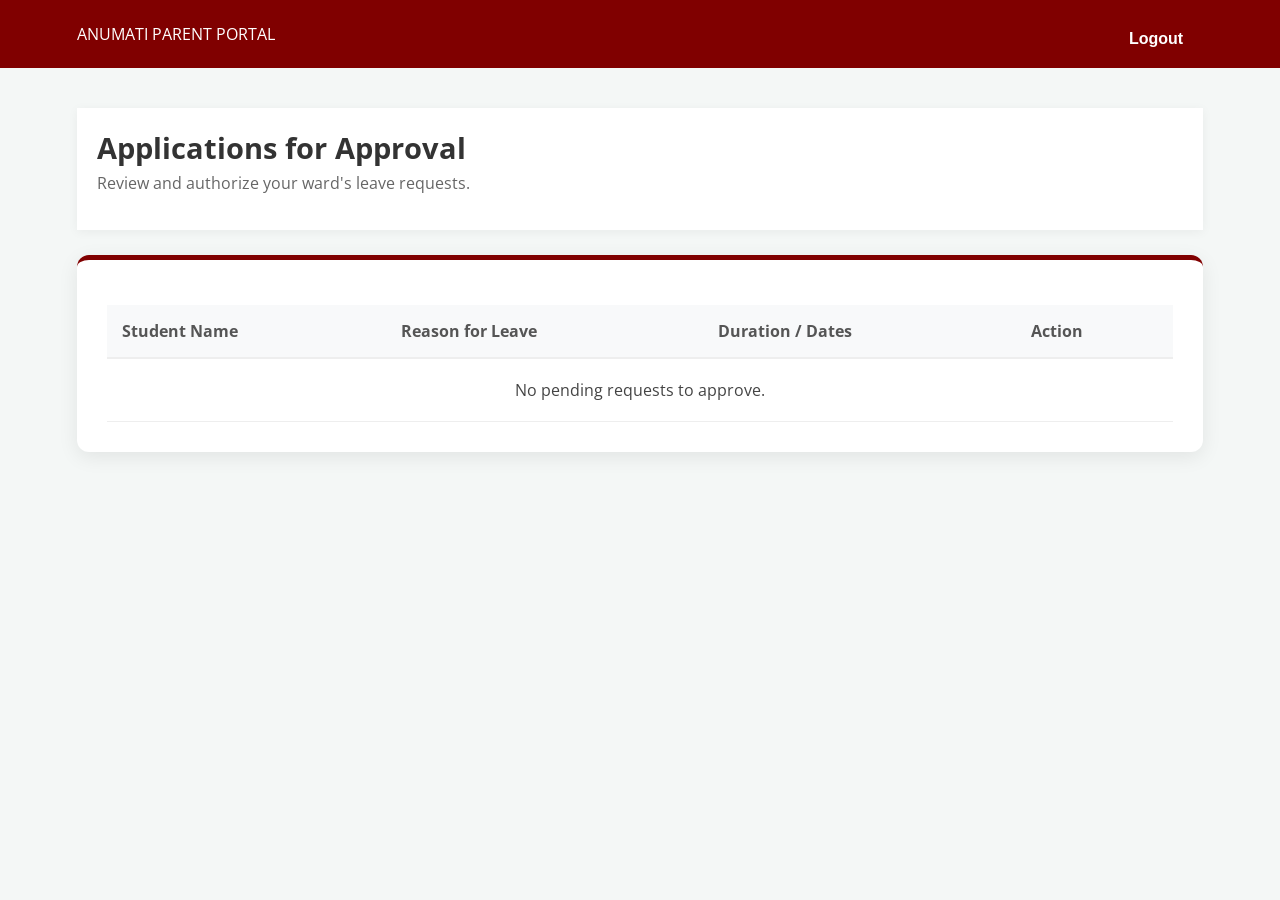
==== parent.html @ 070c0dff "Initial frontend setup" ====
<!DOCTYPE html>
<html lang="en">
<head>
    <meta charset="UTF-8">
    <meta name="viewport" content="width=device-width, initial-scale=1.0">
    <title>Parent Portal | Anumati</title>
    <link rel="stylesheet" href="style.css">
    <link href="https://fonts.googleapis.com/css2?family=Open+Sans:wght@400;600;700&display=swap" rel="stylesheet">
</head>
<body style="background: #f4f7f6; margin: 0;">

    <header class="header">
        <div class="logo-area">
            <span class="brand-name">ANUMATI PARENT PORTAL</span>
        </div>
        <button onclick="logout()" class="btn-nmims-submit" style="width: auto; padding: 8px 20px;">Logout</button>
    </header>

    <div class="dashboard-container">
        <div class="welcome-banner" style="background: #fff; padding: 20px; border-left: 5px solid var(--nmims-red); margin-bottom: 25px; box-shadow: 0 2px 10px rgba(0,0,0,0.05);">
            <h1 style="margin: 0; font-size: 1.8rem; color: #333;">Applications for Approval</h1>
            <p style="color: #666; margin-top: 5px;">Review and authorize your ward's leave requests.</p>
        </div>

        <div class="nmims-table-card">
            <table class="nmims-table">
                <thead>
                    <tr>
                        <th>Student Name</th>
                        <th>Reason for Leave</th>
                        <th>Duration / Dates</th>
                        <th>Action</th>
                    </tr>
                </thead>
                <tbody id="parentList">
                    <tr>
                        <td colspan="4" style="text-align: center; padding: 30px; color: #999;">
                            Loading applications...
                        </td>
                    </tr>
                </tbody>
            </table>
        </div>
    </div>

    <script src="script.js"></script>
</body>
</html>
---- style.css ----
/* --- Global Styles --- */
:root {
    --maroon: #800000;
    --white: #ffffff;
}

body {
    font-family: 'Open Sans', sans-serif;
    margin: 0;
    padding: 0;
    background-color: #fcfcfc;
}

/* --- Header & Navigation --- */
.header {
    background: var(--maroon);
    padding: 12px 6%;
    display: flex;
    justify-content: space-between;
    align-items: center;
    color: white;
}

.top-nav {
    display: flex;
    gap: 20px;
}

.top-nav a {
    color: white;
    text-decoration: none;
    font-weight: 600;
    font-size: 0.9rem;
    display: flex;
    align-items: center;
    gap: 5px;
}

/* --- Hero & Branding Section --- */
.hero-section {
    display: flex;
    justify-content: center;
    align-items: center;
    min-height: 80vh;
}

.interface-container {
    display: flex;
    flex-direction: column;
    align-items: center;
    text-align: center;
}

.college-branding {
    margin-bottom: 35px;
}

.college-logo {
    width: 120px;
    height: auto;
    margin-bottom: 10px;
    display: block;
    margin-left: auto;
    margin-right: auto;
}

.main-title {
    font-size: 3rem;
    color: var(--maroon);
    font-weight: 800;
    margin: 0;
}

/* --- SNJB Buttons --- */
.login-button-group {
    display: flex;
    flex-direction: column;
    gap: 15px;
}

.btn-snjb-style {
    background: white;
    color: #333;
    text-decoration: none;
    width: 320px;
    padding: 16px;
    border: 2px solid var(--maroon);
    border-radius: 12px;
    font-weight: 700;
    display: flex;
    align-items: center;
    justify-content: center;
    box-shadow: 0 6px 0px var(--maroon);
    transition: 0.2s;
}

.btn-snjb-style:hover {
    transform: translateY(3px);
    box-shadow: 0 3px 0px var(--maroon);
}

.btn-snjb-style i {
    margin-right: 12px;
    color: var(--maroon);
}

.footer-text {
    margin-top: 50px;
    color: var(--maroon);
    font-weight: 700;
}

/* --- Content Page Specific Styles --- */

/* Card Styling */
.home-section-card {
    background: #ffffff;
    padding: 40px;
    border-radius: 20px;
    box-shadow: 0 10px 30px rgba(0,0,0,0.1);
    max-width: 800px;
    margin: 40px auto;
    border-top: 5px solid var(--maroon);
}

.home-section-card h2 {
    color: var(--maroon);
    font-size: 2rem;
    margin-bottom: 20px;
    border-bottom: 2px solid #f0f0f0;
    padding-bottom: 10px;
}

/* Table Styling (Contact Page sathi) */
.home-table {
    width: 100%;
    border-collapse: collapse;
    margin-top: 20px;
}

.home-table th {
    background-color: var(--maroon);
    color: white;
    padding: 12px;
    text-align: left;
}

.home-table td {
    padding: 12px;
    border-bottom: 1px solid #eee;
}

.home-table tr:hover {
    background-color: #fff5f5;
}

/* Rules Row (Rules Page sathi) */
.instr-row {
    display: flex;
    align-items: center;
    gap: 15px;
    padding: 15px;
    margin-bottom: 10px;
    background: #f9f9f9;
    border-left: 4px solid var(--maroon);
    border-radius: 5px;
    transition: 0.3s;
}

.instr-row:hover {
    transform: translateX(10px);
    background: #fff0f0;
}

.instr-row span {
    font-size: 1.5rem;
}

/* Navbar Back Button */
.navbar a {
    display: inline-flex;
    align-items: center;
    gap: 8px;
    background: rgba(255,255,255,0.2);
    padding: 8px 15px;
    border-radius: 8px;
    transition: 0.3s;
}

.navbar a:hover {
    background: white;
    color: var(--maroon) !important;
}

/* --- Dashboard & Application Form Layout --- */
.main-wrapper, .dashboard-container {
    padding: 40px 6%;
    max-width: 1200px;
    margin: 0 auto;
}

/* Card Styling (Application Form & Lists) */
.nmims-card, .nmims-table-card {
    background: #ffffff;
    padding: 30px;
    border-radius: 12px;
    box-shadow: 0 5px 20px rgba(0,0,0,0.08);
    border-top: 5px solid var(--maroon);
    margin-bottom: 30px;
}

.nmims-card h2, .nmims-card h3 {
    margin-top: 0;
    color: var(--maroon);
    border-bottom: 1px solid #eee;
    padding-bottom: 15px;
}

/* Form Styling */
.flex-group {
    display: flex;
    gap: 20px;
    margin-bottom: 15px;
    flex-wrap: wrap;
}

.flex-item {
    flex: 1;
    min-width: 200px;
}

label {
    display: block;
    font-weight: 600;
    margin-bottom: 8px;
    color: #444;
    font-size: 0.9rem;
}

.input-field {
    width: 100%;
    padding: 12px;
    border: 1px solid #ddd;
    border-radius: 6px;
    font-size: 1rem;
    box-sizing: border-box;
    transition: 0.3s;
}

.input-field:focus {
    border-color: var(--maroon);
    outline: none;
    box-shadow: 0 0 5px rgba(128, 0, 0, 0.1);
}

/* Dashboard Table Styling */
.nmims-table {
    width: 100%;
    border-collapse: collapse;
    margin-top: 15px;
    background: white;
}

.nmims-table th {
    background: #f8f9fa;
    color: #555;
    font-weight: 700;
    text-align: left;
    padding: 15px;
    border-bottom: 2px solid #eee;
}

.nmims-table td {
    padding: 15px;
    border-bottom: 1px solid #eee;
    color: #444;
}

.nmims-table tr:hover {
    background-color: #fcfcfc;
}

/* Dashboard Buttons */
.btn-nmims-submit {
    background: var(--maroon);
    color: white;
    border: none;
    padding: 12px 25px;
    border-radius: 8px;
    font-weight: 700;
    cursor: pointer;
    width: 100%;
    font-size: 1rem;
    transition: 0.3s;
    margin-top: 10px;
}

.btn-nmims-submit:hover {
    background: #a00000;
    transform: translateY(-2px);
    box-shadow: 0 5px 15px rgba(0,0,0,0.1);
}

/* Responsive adjustments */
@media (max-width: 768px) {
    .flex-group {
        flex-direction: column;
        gap: 10px;
    }
}
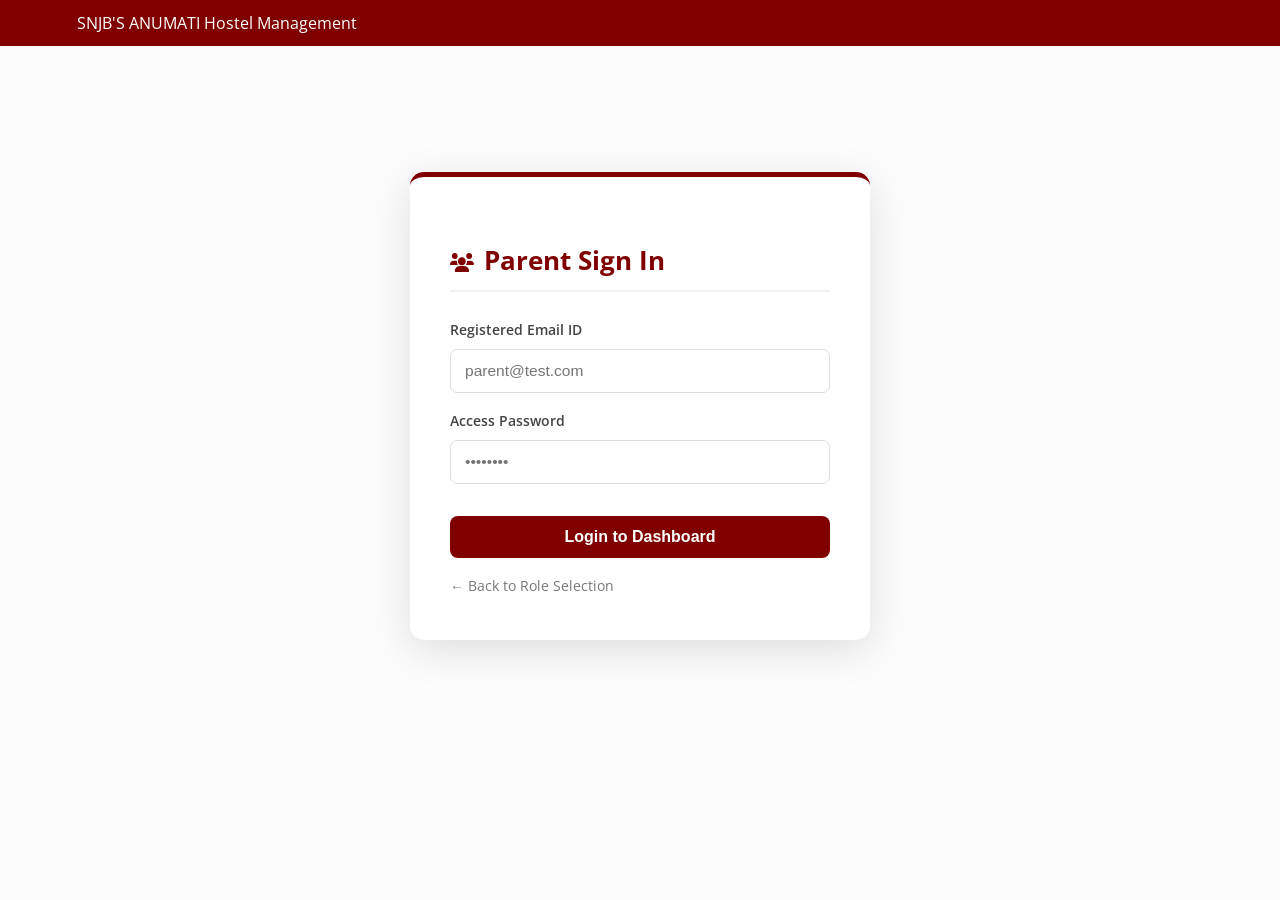
==== commit 5895acf1: "Add the backend" ====
--- a/parent.html
+++ b/parent.html
@@ -1,48 +1,225 @@
 <!DOCTYPE html>
 <html lang="en">
+
 <head>
     <meta charset="UTF-8">
     <meta name="viewport" content="width=device-width, initial-scale=1.0">
     <title>Parent Portal | Anumati</title>
+    <meta name="description" content="Parent dashboard for reviewing and approving student hostel leave requests.">
     <link rel="stylesheet" href="style.css">
+    <link rel="stylesheet" href="https://cdnjs.cloudflare.com/ajax/libs/font-awesome/6.0.0/css/all.min.css">
     <link href="https://fonts.googleapis.com/css2?family=Open+Sans:wght@400;600;700&display=swap" rel="stylesheet">
 </head>
-<body style="background: #f4f7f6; margin: 0;">
+
+<body style="background:#f4f7f6; margin:0;">
 
     <header class="header">
         <div class="logo-area">
-            <span class="brand-name">ANUMATI PARENT PORTAL</span>
-        </div>
-        <button onclick="logout()" class="btn-nmims-submit" style="width: auto; padding: 8px 20px;">Logout</button>
+            <span class="nmims-text">SNJB'S</span>
+            <span class="brand-name">ANUMATI — Parent Portal</span>
+        </div>
+        <div style="display:flex; align-items:center; gap:20px;">
+            <span style="color:#ffdddd; font-size:0.88rem; font-weight:600;">
+                <i class="fas fa-users" style="margin-right:5px;"></i>Parent Dashboard
+            </span>
+            <button onclick="logout('parent')" class="btn-nmims-submit"
+                style="width:auto; padding:8px 20px; margin:0; border:none; background:rgba(255,255,255,0.15);">
+                <i class="fas fa-sign-out-alt"></i> Logout
+            </button>
+        </div>
     </header>
 
     <div class="dashboard-container">
-        <div class="welcome-banner" style="background: #fff; padding: 20px; border-left: 5px solid var(--nmims-red); margin-bottom: 25px; box-shadow: 0 2px 10px rgba(0,0,0,0.05);">
-            <h1 style="margin: 0; font-size: 1.8rem; color: #333;">Applications for Approval</h1>
-            <p style="color: #666; margin-top: 5px;">Review and authorize your ward's leave requests.</p>
-        </div>
-
-        <div class="nmims-table-card">
+
+        <!-- Welcome Banner -->
+        <div class="welcome-banner">
+            <h1><i class="fas fa-check-circle" style="color:var(--maroon); margin-right:10px;"></i>Applications for
+                Approval</h1>
+            <p>Review and authorize your ward's leave requests. The warden will only see requests you have approved.</p>
+        </div>
+
+        <!-- Pending Leave Applications -->
+        <div class="nmims-card">
+            <div
+                style="display:flex; justify-content:space-between; align-items:center; margin-bottom:18px; border-bottom:1px solid #eee; padding-bottom:14px;">
+                <h2 style="margin:0; padding:0; border:none; color:var(--maroon);">
+                    Pending Requests
+                </h2>
+                <button onclick="loadParentLeaves()"
+                    style="background:none; border:1px solid var(--maroon); color:var(--maroon); padding:6px 14px; border-radius:6px; cursor:pointer; font-size:0.82rem; font-weight:700;">
+                    <i class="fas fa-sync-alt"></i> Refresh
+                </button>
+            </div>
             <table class="nmims-table">
                 <thead>
                     <tr>
-                        <th>Student Name</th>
-                        <th>Reason for Leave</th>
-                        <th>Duration / Dates</th>
+                        <th>Student</th>
+                        <th>Roll No</th>
+                        <th>Room</th>
+                        <th>Dates</th>
+                        <th>Reason</th>
                         <th>Action</th>
                     </tr>
                 </thead>
                 <tbody id="parentList">
                     <tr>
-                        <td colspan="4" style="text-align: center; padding: 30px; color: #999;">
-                            Loading applications...
+                        <td colspan="6" class="page-loading">
+                            <div class="big-spinner"></div>
+                            <span>Loading applications...</span>
                         </td>
                     </tr>
                 </tbody>
             </table>
         </div>
+
+        <!-- All Applications (including approved) -->
+        <div class="nmims-card" style="border-top-color:#28a745;">
+            <div
+                style="display:flex; justify-content:space-between; align-items:center; margin-bottom:18px; border-bottom:1px solid #eee; padding-bottom:14px;">
+                <h2 style="margin:0; padding:0; border:none; color:#28a745;">
+                    <i class="fas fa-history" style="margin-right:8px;"></i>All Applications (History)
+                </h2>
+            </div>
+            <table class="nmims-table">
+                <thead>
+                    <tr>
+                        <th>Student</th>
+                        <th>Room</th>
+                        <th>Dates</th>
+                        <th>Reason</th>
+                        <th>Parent Status</th>
+                        <th>Warden Status</th>
+                    </tr>
+                </thead>
+                <tbody id="parentAllList">
+                    <tr>
+                        <td colspan="6" class="page-loading">
+                            <div class="big-spinner"></div>
+                            <span>Loading history...</span>
+                        </td>
+                    </tr>
+                </tbody>
+            </table>
+        </div>
+
     </div>
 
-    <script src="script.js"></script>
+    <script src="api.js"></script>
+    <script>
+        // ── Auth Guard ─────────────────────────────────────────────────────────
+        redirectIfNotLoggedIn('parent');
+
+        // ── Load on page ready ─────────────────────────────────────────────────
+        document.addEventListener('DOMContentLoaded', loadParentLeaves);
+
+        // ── Approve a leave ────────────────────────────────────────────────────
+        async function approveLeave(leaveId, btn) {
+            const originalText = btn.textContent;
+            btn.disabled = true;
+            btn.innerHTML = '<span class="btn-spinner"></span>';
+            try {
+                await apiRequest('PATCH', `/parent/leaves/${leaveId}/approve`, null, getUserId('parent'));
+                showToast('Leave approved successfully! ✅', 'success');
+                loadParentLeaves(); // Refresh both tables
+            } catch (err) {
+                showToast(err.message || 'Failed to approve. Try again.', 'error');
+                btn.disabled = false;
+                btn.textContent = originalText;
+            }
+        }
+
+        // ── Load pending leaves + full history ─────────────────────────────────
+        async function loadParentLeaves() {
+            const pendingTbody = document.getElementById('parentList');
+            const allTbody    = document.getElementById('parentAllList');
+
+            const loadingRow = (cols) =>
+                `<tr><td colspan="${cols}" class="page-loading"><div class="big-spinner"></div><span>Loading...</span></td></tr>`;
+            pendingTbody.innerHTML = loadingRow(6);
+            allTbody.innerHTML    = loadingRow(6);
+
+            // Fire both requests in parallel
+            const [pendingResult, historyResult] = await Promise.allSettled([
+                apiRequest('GET', '/parent/leaves',         null, getUserId('parent')),
+                apiRequest('GET', '/parent/leaves/history', null, getUserId('parent')),
+            ]);
+
+            // ── Pending table ──────────────────────────────────────────────────
+            if (pendingResult.status === 'rejected') {
+                const err = pendingResult.reason;
+                if (err.message.includes('401') || err.message.toLowerCase().includes('unauthorized')) {
+                    logout('parent');
+                    return;
+                }
+                pendingTbody.innerHTML = `<tr><td colspan="6" style="text-align:center;color:#c0392b;padding:20px;">
+                    <i class="fas fa-exclamation-circle"></i> ${pendingResult.reason.message || 'Failed to load.'}
+                    <a href="#" onclick="loadParentLeaves()">Retry</a></td></tr>`;
+            } else {
+                const pendingLeaves = pendingResult.value;
+                if (pendingLeaves.length === 0) {
+                    pendingTbody.innerHTML = `
+                        <tr><td colspan="6">
+                            <div class="empty-state">
+                                <p>No pending requests. All applications from your ward have been reviewed.</p>
+                            </div>
+                        </td></tr>`;
+                } else {
+                    pendingTbody.innerHTML = pendingLeaves.map(l => `
+                        <tr>
+                            <td><strong>${l.stu_name}</strong><br><small style="color:#888;">${l.stu_mobile}</small></td>
+                            <td>${l.roll_no}</td>
+                            <td>${l.room_no}</td>
+                            <td style="white-space:nowrap;">
+                                <i class="fas fa-calendar-alt" style="color:#888;margin-right:4px;"></i>
+                                ${l.departure_date}<br>→ ${l.arrival_date}
+                            </td>
+                            <td>${l.reason}</td>
+                            <td>
+                                <button class="btn-approve" onclick="approveLeave(${l.leave_id}, this)">
+                                    <i class="fas fa-check" style="margin-right:4px;"></i>Approve
+                                </button>
+                            </td>
+                        </tr>`).join('');
+                }
+            }
+
+            // ── History table (all statuses — own student only) ─────────────────
+            if (historyResult.status === 'rejected') {
+                allTbody.innerHTML = `<tr><td colspan="6" style="text-align:center;color:#c0392b;padding:20px;">
+                    <i class="fas fa-exclamation-circle"></i> ${historyResult.reason.message || 'Failed to load history.'}
+                    <a href="#" onclick="loadParentLeaves()">Retry</a></td></tr>`;
+            } else {
+                const allLeaves = historyResult.value;
+                if (allLeaves.length === 0) {
+                    allTbody.innerHTML = `
+                        <tr><td colspan="6">
+                            <div class="empty-state">
+                                <span class="empty-icon">📋</span>
+                                <p>No application history linked to your mobile number yet.</p>
+                            </div>
+                        </td></tr>`;
+                } else {
+                    allTbody.innerHTML = allLeaves.map(l => {
+                        const pBadge = l.parent_status === 'Approved'
+                            ? '<span class="status-badge badge-approved">Approved</span>'
+                            : '<span class="status-badge badge-pending">Pending</span>';
+                        const wBadge = l.warden_status === 'Issued'
+                            ? '<span class="status-badge badge-issued">Issued</span>'
+                            : '<span class="status-badge badge-pending">Pending</span>';
+                        return `
+                            <tr>
+                                <td><strong>${l.stu_name}</strong></td>
+                                <td>${l.room_no}</td>
+                                <td style="white-space:nowrap;">${l.departure_date} → ${l.arrival_date}</td>
+                                <td>${l.reason}</td>
+                                <td>${pBadge}</td>
+                                <td>${wBadge}</td>
+                            </tr>`;
+                    }).join('');
+                }
+            }
+        }
+    </script>
 </body>
+
 </html>
--- a/style.css
+++ b/style.css
@@ -1,310 +1,573 @@
-/* --- Global Styles --- */
-:root {
-    --maroon: #800000;
-    --white: #ffffff;
-}
-
-body {
-    font-family: 'Open Sans', sans-serif;
-    margin: 0;
-    padding: 0;
-    background-color: #fcfcfc;
-}
-
-/* --- Header & Navigation --- */
-.header {
-    background: var(--maroon);
-    padding: 12px 6%;
-    display: flex;
-    justify-content: space-between;
-    align-items: center;
-    color: white;
-}
-
-.top-nav {
-    display: flex;
-    gap: 20px;
-}
-
-.top-nav a {
-    color: white;
-    text-decoration: none;
-    font-weight: 600;
-    font-size: 0.9rem;
-    display: flex;
-    align-items: center;
-    gap: 5px;
-}
-
-/* --- Hero & Branding Section --- */
-.hero-section {
-    display: flex;
-    justify-content: center;
-    align-items: center;
-    min-height: 80vh;
-}
-
-.interface-container {
-    display: flex;
-    flex-direction: column;
-    align-items: center;
-    text-align: center;
-}
-
-.college-branding {
-    margin-bottom: 35px;
-}
-
-.college-logo {
-    width: 120px;
-    height: auto;
-    margin-bottom: 10px;
-    display: block;
-    margin-left: auto;
-    margin-right: auto;
-}
-
-.main-title {
-    font-size: 3rem;
-    color: var(--maroon);
-    font-weight: 800;
-    margin: 0;
-}
-
-/* --- SNJB Buttons --- */
-.login-button-group {
-    display: flex;
-    flex-direction: column;
-    gap: 15px;
-}
-
-.btn-snjb-style {
-    background: white;
-    color: #333;
-    text-decoration: none;
-    width: 320px;
-    padding: 16px;
-    border: 2px solid var(--maroon);
-    border-radius: 12px;
-    font-weight: 700;
-    display: flex;
-    align-items: center;
-    justify-content: center;
-    box-shadow: 0 6px 0px var(--maroon);
-    transition: 0.2s;
-}
-
-.btn-snjb-style:hover {
-    transform: translateY(3px);
-    box-shadow: 0 3px 0px var(--maroon);
-}
-
-.btn-snjb-style i {
-    margin-right: 12px;
-    color: var(--maroon);
-}
-
-.footer-text {
-    margin-top: 50px;
-    color: var(--maroon);
-    font-weight: 700;
-}
-
-/* --- Content Page Specific Styles --- */
-
-/* Card Styling */
-.home-section-card {
-    background: #ffffff;
-    padding: 40px;
-    border-radius: 20px;
-    box-shadow: 0 10px 30px rgba(0,0,0,0.1);
-    max-width: 800px;
-    margin: 40px auto;
-    border-top: 5px solid var(--maroon);
-}
-
-.home-section-card h2 {
-    color: var(--maroon);
-    font-size: 2rem;
-    margin-bottom: 20px;
-    border-bottom: 2px solid #f0f0f0;
-    padding-bottom: 10px;
-}
-
-/* Table Styling (Contact Page sathi) */
-.home-table {
-    width: 100%;
-    border-collapse: collapse;
-    margin-top: 20px;
-}
-
-.home-table th {
-    background-color: var(--maroon);
-    color: white;
-    padding: 12px;
-    text-align: left;
-}
-
-.home-table td {
-    padding: 12px;
-    border-bottom: 1px solid #eee;
-}
-
-.home-table tr:hover {
-    background-color: #fff5f5;
-}
-
-/* Rules Row (Rules Page sathi) */
-.instr-row {
-    display: flex;
-    align-items: center;
-    gap: 15px;
-    padding: 15px;
-    margin-bottom: 10px;
-    background: #f9f9f9;
-    border-left: 4px solid var(--maroon);
-    border-radius: 5px;
-    transition: 0.3s;
-}
-
-.instr-row:hover {
-    transform: translateX(10px);
-    background: #fff0f0;
-}
-
-.instr-row span {
-    font-size: 1.5rem;
-}
-
-/* Navbar Back Button */
-.navbar a {
-    display: inline-flex;
-    align-items: center;
-    gap: 8px;
-    background: rgba(255,255,255,0.2);
-    padding: 8px 15px;
-    border-radius: 8px;
-    transition: 0.3s;
-}
-
-.navbar a:hover {
-    background: white;
-    color: var(--maroon) !important;
-}
-
-/* --- Dashboard & Application Form Layout --- */
-.main-wrapper, .dashboard-container {
-    padding: 40px 6%;
-    max-width: 1200px;
-    margin: 0 auto;
-}
-
-/* Card Styling (Application Form & Lists) */
-.nmims-card, .nmims-table-card {
-    background: #ffffff;
-    padding: 30px;
-    border-radius: 12px;
-    box-shadow: 0 5px 20px rgba(0,0,0,0.08);
-    border-top: 5px solid var(--maroon);
-    margin-bottom: 30px;
-}
-
-.nmims-card h2, .nmims-card h3 {
-    margin-top: 0;
-    color: var(--maroon);
-    border-bottom: 1px solid #eee;
-    padding-bottom: 15px;
-}
-
-/* Form Styling */
-.flex-group {
-    display: flex;
-    gap: 20px;
-    margin-bottom: 15px;
-    flex-wrap: wrap;
-}
-
-.flex-item {
-    flex: 1;
-    min-width: 200px;
-}
-
-label {
-    display: block;
-    font-weight: 600;
-    margin-bottom: 8px;
-    color: #444;
-    font-size: 0.9rem;
-}
-
-.input-field {
-    width: 100%;
-    padding: 12px;
-    border: 1px solid #ddd;
-    border-radius: 6px;
-    font-size: 1rem;
-    box-sizing: border-box;
-    transition: 0.3s;
-}
-
-.input-field:focus {
-    border-color: var(--maroon);
-    outline: none;
-    box-shadow: 0 0 5px rgba(128, 0, 0, 0.1);
-}
-
-/* Dashboard Table Styling */
-.nmims-table {
-    width: 100%;
-    border-collapse: collapse;
-    margin-top: 15px;
-    background: white;
-}
-
-.nmims-table th {
-    background: #f8f9fa;
-    color: #555;
-    font-weight: 700;
-    text-align: left;
-    padding: 15px;
-    border-bottom: 2px solid #eee;
-}
-
-.nmims-table td {
-    padding: 15px;
-    border-bottom: 1px solid #eee;
-    color: #444;
-}
-
-.nmims-table tr:hover {
-    background-color: #fcfcfc;
-}
-
-/* Dashboard Buttons */
-.btn-nmims-submit {
-    background: var(--maroon);
-    color: white;
-    border: none;
-    padding: 12px 25px;
-    border-radius: 8px;
-    font-weight: 700;
-    cursor: pointer;
-    width: 100%;
-    font-size: 1rem;
-    transition: 0.3s;
-    margin-top: 10px;
-}
-
-.btn-nmims-submit:hover {
-    background: #a00000;
-    transform: translateY(-2px);
-    box-shadow: 0 5px 15px rgba(0,0,0,0.1);
-}
-
-/* Responsive adjustments */
-@media (max-width: 768px) {
-    .flex-group {
-        flex-direction: column;
-        gap: 10px;
-    }
-}+/* --- Global Styles --- */
+:root {
+    --maroon: #800000;
+    --white: #ffffff;
+}
+
+body {
+    font-family: 'Open Sans', sans-serif;
+    margin: 0;
+    padding: 0;
+    background-color: #fcfcfc;
+}
+
+/* --- Header & Navigation --- */
+.header {
+    background: var(--maroon);
+    padding: 12px 6%;
+    display: flex;
+    justify-content: space-between;
+    align-items: center;
+    color: white;
+}
+
+.top-nav {
+    display: flex;
+    gap: 20px;
+}
+
+.top-nav a {
+    color: white;
+    text-decoration: none;
+    font-weight: 600;
+    font-size: 0.9rem;
+    display: flex;
+    align-items: center;
+    gap: 5px;
+}
+
+/* --- Hero & Branding Section --- */
+.hero-section {
+    display: flex;
+    justify-content: center;
+    align-items: center;
+    min-height: 80vh;
+}
+
+.interface-container {
+    display: flex;
+    flex-direction: column;
+    align-items: center;
+    text-align: center;
+}
+
+.college-branding {
+    margin-bottom: 35px;
+}
+
+.college-logo {
+    width: 120px;
+    height: auto;
+    margin-bottom: 10px;
+    display: block;
+    margin-left: auto;
+    margin-right: auto;
+}
+
+.main-title {
+    font-size: 3rem;
+    color: var(--maroon);
+    font-weight: 800;
+    margin: 0;
+}
+
+/* --- SNJB Buttons --- */
+.login-button-group {
+    display: flex;
+    flex-direction: column;
+    gap: 15px;
+}
+
+.btn-snjb-style {
+    background: white;
+    color: #333;
+    text-decoration: none;
+    width: 320px;
+    padding: 16px;
+    border: 2px solid var(--maroon);
+    border-radius: 12px;
+    font-weight: 700;
+    display: flex;
+    align-items: center;
+    justify-content: center;
+    box-shadow: 0 6px 0px var(--maroon);
+    transition: 0.2s;
+}
+
+.btn-snjb-style:hover {
+    transform: translateY(3px);
+    box-shadow: 0 3px 0px var(--maroon);
+}
+
+.btn-snjb-style i {
+    margin-right: 12px;
+    color: var(--maroon);
+}
+
+.footer-text {
+    margin-top: 50px;
+    color: var(--maroon);
+    font-weight: 700;
+}
+
+/* --- Content Page Specific Styles --- */
+
+/* Card Styling */
+.home-section-card {
+    background: #ffffff;
+    padding: 40px;
+    border-radius: 20px;
+    box-shadow: 0 10px 30px rgba(0,0,0,0.1);
+    max-width: 800px;
+    margin: 40px auto;
+    border-top: 5px solid var(--maroon);
+}
+
+.home-section-card h2 {
+    color: var(--maroon);
+    font-size: 2rem;
+    margin-bottom: 20px;
+    border-bottom: 2px solid #f0f0f0;
+    padding-bottom: 10px;
+}
+
+/* Table Styling (Contact Page sathi) */
+.home-table {
+    width: 100%;
+    border-collapse: collapse;
+    margin-top: 20px;
+}
+
+.home-table th {
+    background-color: var(--maroon);
+    color: white;
+    padding: 12px;
+    text-align: left;
+}
+
+.home-table td {
+    padding: 12px;
+    border-bottom: 1px solid #eee;
+}
+
+.home-table tr:hover {
+    background-color: #fff5f5;
+}
+
+/* Rules Row (Rules Page sathi) */
+.instr-row {
+    display: flex;
+    align-items: center;
+    gap: 15px;
+    padding: 15px;
+    margin-bottom: 10px;
+    background: #f9f9f9;
+    border-left: 4px solid var(--maroon);
+    border-radius: 5px;
+    transition: 0.3s;
+}
+
+.instr-row:hover {
+    transform: translateX(10px);
+    background: #fff0f0;
+}
+
+.instr-row span {
+    font-size: 1.5rem;
+}
+
+/* Navbar Back Button */
+.navbar a {
+    display: inline-flex;
+    align-items: center;
+    gap: 8px;
+    background: rgba(255,255,255,0.2);
+    padding: 8px 15px;
+    border-radius: 8px;
+    transition: 0.3s;
+}
+
+.navbar a:hover {
+    background: white;
+    color: var(--maroon) !important;
+}
+
+/* --- Dashboard & Application Form Layout --- */
+.main-wrapper, .dashboard-container {
+    padding: 40px 6%;
+    max-width: 1200px;
+    margin: 0 auto;
+}
+
+/* Card Styling (Application Form & Lists) */
+.nmims-card, .nmims-table-card {
+    background: #ffffff;
+    padding: 30px;
+    border-radius: 12px;
+    box-shadow: 0 5px 20px rgba(0,0,0,0.08);
+    border-top: 5px solid var(--maroon);
+    margin-bottom: 30px;
+}
+
+.nmims-card h2, .nmims-card h3 {
+    margin-top: 0;
+    color: var(--maroon);
+    border-bottom: 1px solid #eee;
+    padding-bottom: 15px;
+}
+
+/* Form Styling */
+.flex-group {
+    display: flex;
+    gap: 20px;
+    margin-bottom: 15px;
+    flex-wrap: wrap;
+}
+
+.flex-item {
+    flex: 1;
+    min-width: 200px;
+}
+
+label {
+    display: block;
+    font-weight: 600;
+    margin-bottom: 8px;
+    color: #444;
+    font-size: 0.9rem;
+}
+
+.input-field {
+    width: 100%;
+    padding: 12px;
+    border: 1px solid #ddd;
+    border-radius: 6px;
+    font-size: 1rem;
+    box-sizing: border-box;
+    transition: 0.3s;
+}
+
+.input-field:focus {
+    border-color: var(--maroon);
+    outline: none;
+    box-shadow: 0 0 5px rgba(128, 0, 0, 0.1);
+}
+
+/* Dashboard Table Styling */
+.nmims-table {
+    width: 100%;
+    border-collapse: collapse;
+    margin-top: 15px;
+    background: white;
+}
+
+.nmims-table th {
+    background: #f8f9fa;
+    color: #555;
+    font-weight: 700;
+    text-align: left;
+    padding: 15px;
+    border-bottom: 2px solid #eee;
+}
+
+.nmims-table td {
+    padding: 15px;
+    border-bottom: 1px solid #eee;
+    color: #444;
+}
+
+.nmims-table tr:hover {
+    background-color: #fcfcfc;
+}
+
+/* Dashboard Buttons */
+.btn-nmims-submit {
+    background: var(--maroon);
+    color: white;
+    border: none;
+    padding: 12px 25px;
+    border-radius: 8px;
+    font-weight: 700;
+    cursor: pointer;
+    width: 100%;
+    font-size: 1rem;
+    transition: 0.3s;
+    margin-top: 10px;
+}
+
+.btn-nmims-submit:hover {
+    background: #a00000;
+    transform: translateY(-2px);
+    box-shadow: 0 5px 15px rgba(0,0,0,0.1);
+}
+
+/* Responsive adjustments */
+@media (max-width: 768px) {
+    .flex-group {
+        flex-direction: column;
+        gap: 10px;
+    }
+}
+
+/* ── Status Badges ─────────────────────────────────────────────────────────── */
+.status-badge {
+    display: inline-block;
+    padding: 4px 12px;
+    border-radius: 20px;
+    font-size: 0.78rem;
+    font-weight: 700;
+    text-transform: uppercase;
+    letter-spacing: 0.04em;
+}
+
+.badge-pending {
+    background: #fff3cd;
+    color: #856404;
+    border: 1px solid #ffc107;
+}
+
+.badge-approved {
+    background: #d1f5e0;
+    color: #155724;
+    border: 1px solid #28a745;
+}
+
+.badge-issued {
+    background: #d0eaff;
+    color: #004085;
+    border: 1px solid #007bff;
+}
+
+/* ── Toast Notification ────────────────────────────────────────────────────── */
+.toast {
+    position: fixed;
+    bottom: 30px;
+    right: 30px;
+    padding: 14px 24px;
+    border-radius: 10px;
+    font-weight: 600;
+    font-size: 0.95rem;
+    color: white;
+    box-shadow: 0 8px 25px rgba(0,0,0,0.18);
+    transform: translateY(80px);
+    opacity: 0;
+    transition: transform 0.35s ease, opacity 0.35s ease;
+    z-index: 9999;
+    max-width: 340px;
+}
+
+.toast-visible {
+    transform: translateY(0);
+    opacity: 1;
+}
+
+.toast-success {
+    background: linear-gradient(135deg, #28a745, #20c997);
+}
+
+.toast-error {
+    background: linear-gradient(135deg, #dc3545, #c0392b);
+}
+
+/* ── Inline Error Message ──────────────────────────────────────────────────── */
+.error-msg {
+    display: none;
+    color: #c0392b;
+    background: #fdf0ef;
+    border: 1px solid #f5c6cb;
+    border-radius: 6px;
+    padding: 10px 14px;
+    font-size: 0.88rem;
+    font-weight: 600;
+    margin-top: 10px;
+}
+
+/* ── Button Spinner ────────────────────────────────────────────────────────── */
+.btn-spinner {
+    display: inline-block;
+    width: 14px;
+    height: 14px;
+    border: 2px solid rgba(255,255,255,0.4);
+    border-top-color: white;
+    border-radius: 50%;
+    animation: spin 0.7s linear infinite;
+    vertical-align: middle;
+    margin-right: 6px;
+}
+
+@keyframes spin {
+    to { transform: rotate(360deg); }
+}
+
+/* ── Page Loading Spinner ──────────────────────────────────────────────────── */
+.page-loading {
+    display: flex;
+    flex-direction: column;
+    align-items: center;
+    justify-content: center;
+    padding: 60px 20px;
+    color: #888;
+    font-size: 0.95rem;
+    gap: 14px;
+}
+
+.page-loading .big-spinner {
+    width: 40px;
+    height: 40px;
+    border: 4px solid #eee;
+    border-top-color: var(--maroon);
+    border-radius: 50%;
+    animation: spin 0.8s linear infinite;
+}
+
+/* ── Empty State ───────────────────────────────────────────────────────────── */
+.empty-state {
+    text-align: center;
+    padding: 50px 20px;
+    color: #aaa;
+}
+
+.empty-state .empty-icon {
+    font-size: 3rem;
+    margin-bottom: 12px;
+    display: block;
+}
+
+.empty-state p {
+    font-size: 0.95rem;
+    margin: 0;
+}
+
+/* ── Action Buttons ────────────────────────────────────────────────────────── */
+.btn-approve {
+    background: #28a745;
+    color: white;
+    border: none;
+    padding: 8px 18px;
+    border-radius: 6px;
+    font-weight: 700;
+    font-size: 0.82rem;
+    cursor: pointer;
+    transition: 0.2s;
+    text-transform: uppercase;
+    letter-spacing: 0.04em;
+}
+
+.btn-approve:hover {
+    background: #218838;
+    transform: translateY(-1px);
+    box-shadow: 0 4px 10px rgba(40,167,69,0.3);
+}
+
+.btn-issue {
+    background: #007bff;
+    color: white;
+    border: none;
+    padding: 8px 18px;
+    border-radius: 6px;
+    font-weight: 700;
+    font-size: 0.82rem;
+    cursor: pointer;
+    transition: 0.2s;
+    text-transform: uppercase;
+    letter-spacing: 0.04em;
+}
+
+.btn-issue:hover {
+    background: #0056b3;
+    transform: translateY(-1px);
+    box-shadow: 0 4px 10px rgba(0,123,255,0.3);
+}
+
+.btn-approve:disabled,
+.btn-issue:disabled {
+    opacity: 0.6;
+    cursor: not-allowed;
+    transform: none;
+}
+
+/* ── Auth Card Refinements ─────────────────────────────────────────────────── */
+.auth-card {
+    background: white;
+    padding: 44px 40px;
+    border-radius: 14px;
+    box-shadow: 0 10px 40px rgba(0,0,0,0.12);
+    width: 380px;
+    border-top: 5px solid var(--maroon);
+}
+
+.auth-card h2 {
+    color: var(--maroon);
+    margin-bottom: 28px;
+    border-bottom: 2px solid #f1f1f1;
+    padding-bottom: 12px;
+    font-size: 1.6rem;
+}
+
+.auth-card label {
+    font-weight: 600;
+    font-size: 0.88rem;
+    color: #444;
+    margin-bottom: 6px;
+}
+
+.auth-card .input-field {
+    width: 100%;
+    padding: 12px 14px;
+    margin-top: 4px;
+    border: 1px solid #ddd;
+    border-radius: 7px;
+    font-size: 0.97rem;
+    box-sizing: border-box;
+    transition: 0.25s;
+}
+
+.auth-card .input-field:focus {
+    border-color: var(--maroon);
+    outline: none;
+    box-shadow: 0 0 0 3px rgba(128,0,0,0.08);
+}
+
+.auth-back-link {
+    display: inline-block;
+    margin-top: 18px;
+    font-size: 0.85rem;
+    color: #777;
+    text-decoration: none;
+    transition: color 0.2s;
+}
+
+.auth-back-link:hover {
+    color: var(--maroon);
+}
+
+/* ── Welcome Banner ────────────────────────────────────────────────────────── */
+.welcome-banner {
+    background: #fff;
+    padding: 22px 28px;
+    border-left: 5px solid var(--maroon);
+    margin-bottom: 28px;
+    border-radius: 8px;
+    box-shadow: 0 2px 12px rgba(0,0,0,0.06);
+}
+
+.welcome-banner h1 {
+    margin: 0;
+    font-size: 1.7rem;
+    color: #222;
+}
+
+.welcome-banner p {
+    color: #666;
+    margin: 6px 0 0;
+    font-size: 0.92rem;
+}
+
+/* ── Table Row Animations ──────────────────────────────────────────────────── */
+.nmims-table tbody tr {
+    transition: background 0.15s;
+}
+
+.nmims-table tbody tr td {
+    vertical-align: middle;
+}
